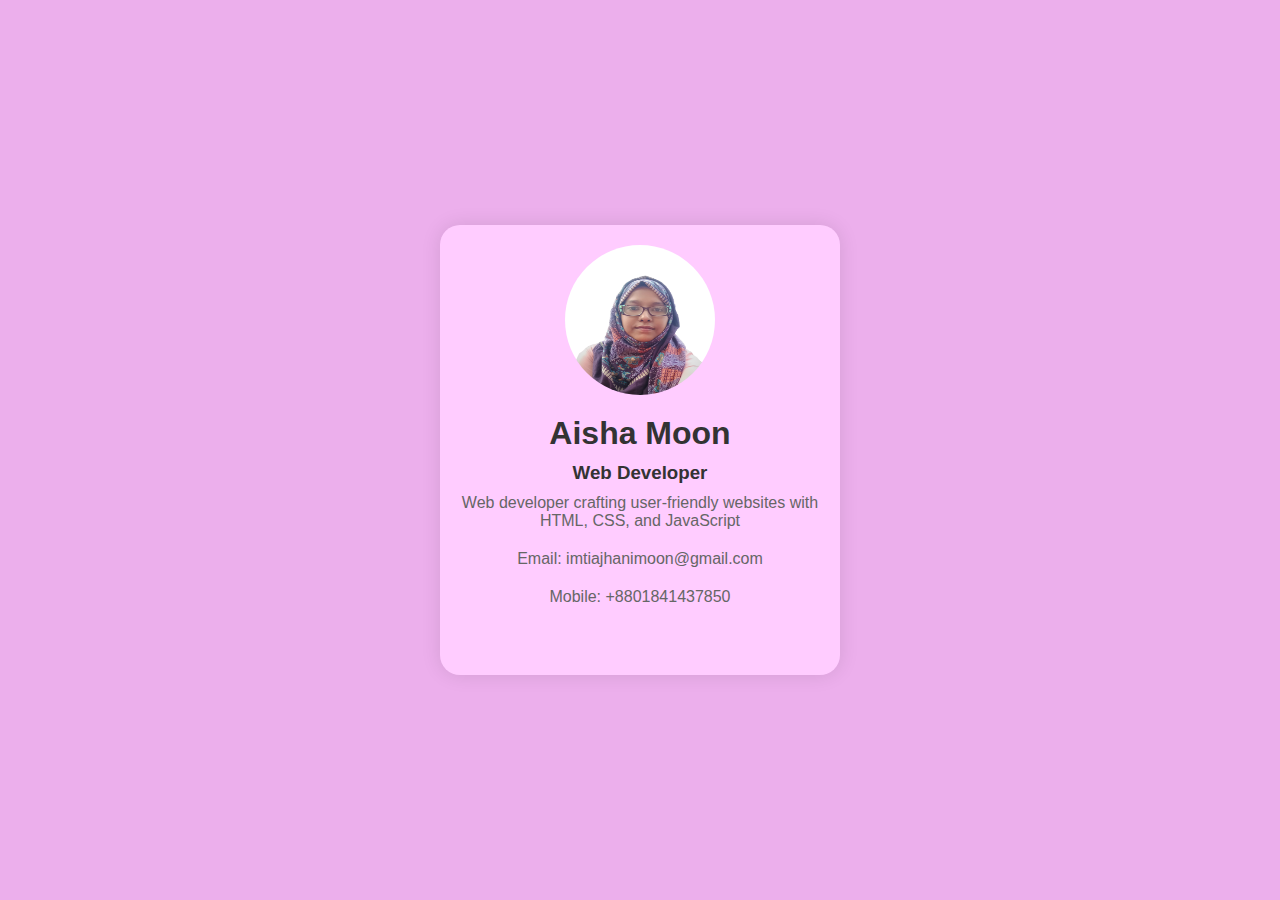
==== profile_card/index.html @ f46dc288 "assignment-1" ====
<!DOCTYPE html>
<html lang="en">
<head>
  <meta charset="UTF-8">
  <meta name="viewport" content="width=device-width, initial-scale=1.0">
  <title>Aisha Akter Moon</title>
  <link rel="stylesheet" href="style.css">
</head>
<body>
 <div class="container">
    <div class="profile-card">
        <img src="images/moon.png" class="profile-pic" alt="">
        <h1>Aisha Moon</h1>
        <h3>Web Developer</h3>
        <p>Web developer crafting user-friendly websites with HTML, CSS, and JavaScript</p>
        <p>Email: imtiajhanimoon@gmail.com</p>
        <p>Mobile: +8801841437850</p>
    </div>
 </div>
</body>
</html>
---- profile_card/style.css ----
* {
    margin: 0;
    padding: 0;
    box-sizing: border-box;
  }
  
  body {
    font-family: 'Roboto', sans-serif;
    background:#ecafec ;
  }
  
  .container {
    width: 100vw;
    height: 100vh;
    display: flex;
    justify-content: center;
    align-items: center;
  }
  
  .profile-card {
    width: 400px;
    height: 450px;
    padding: 20px; 
    background-color: #ffccff;
    border-radius: 20px;
    box-shadow: 0 0 20px rgba(0, 0, 0, 0.1);
    text-align: center;
    margin: 20px; 
  }
  
  
  
  .profile-pic {
    width: 150px; 
    height: 150px;
    border-radius: 50%;
    margin: 0 auto 20px;
    display: block;
  }
  
  h1, h3 {
    margin: 10px 0; 
    color: #333;
  }
  
  p {
    margin-bottom: 20px; 
    color: #666;
  }
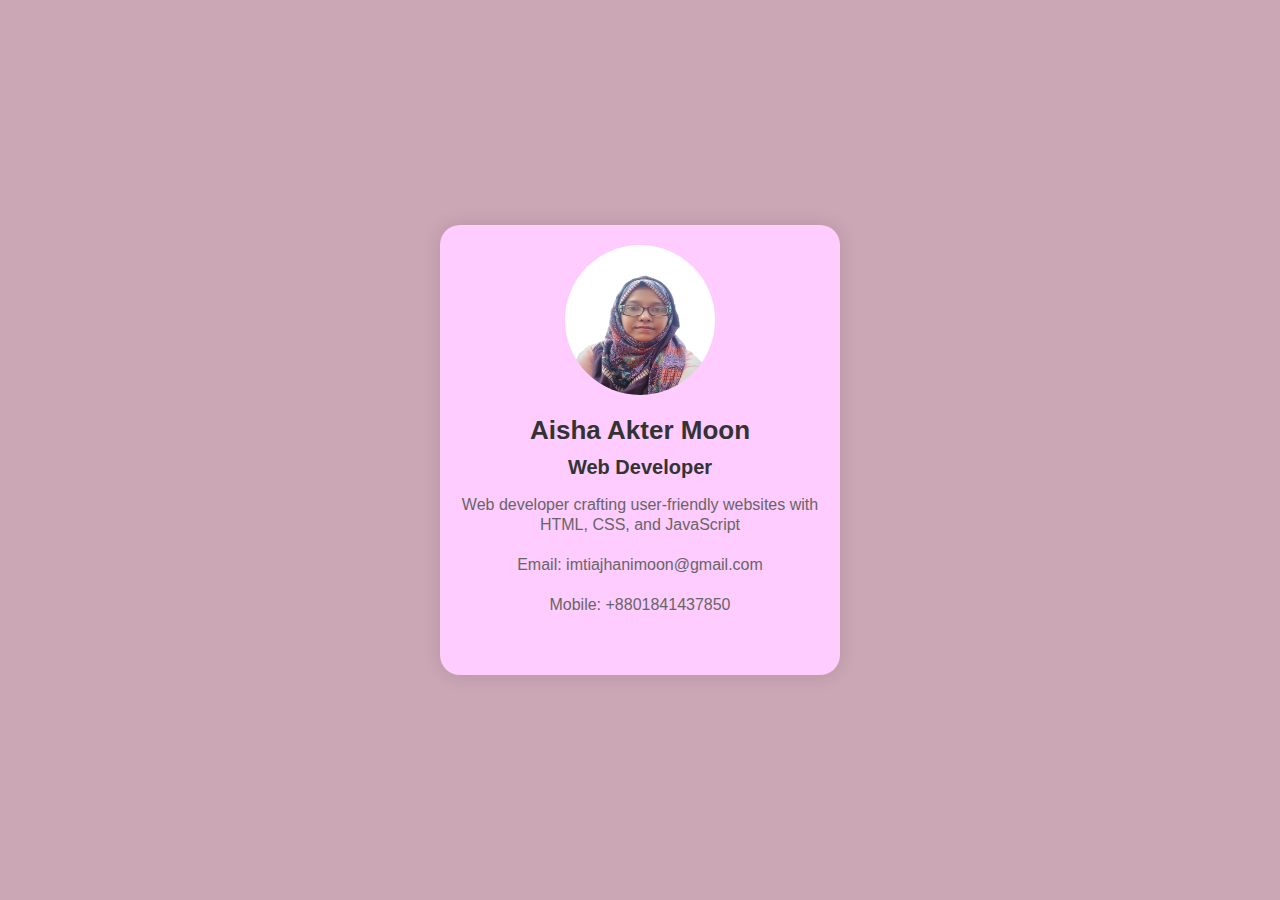
==== commit b93b3618: "added font size in profile_card" ====
--- a/profile_card/index.html
+++ b/profile_card/index.html
@@ -10,7 +10,7 @@
  <div class="container">
     <div class="profile-card">
         <img src="images/moon.png" class="profile-pic" alt="">
-        <h1>Aisha Moon</h1>
+        <h1>Aisha Akter Moon</h1>
         <h3>Web Developer</h3>
         <p>Web developer crafting user-friendly websites with HTML, CSS, and JavaScript</p>
         <p>Email: imtiajhanimoon@gmail.com</p>
--- a/profile_card/style.css
+++ b/profile_card/style.css
@@ -6,9 +6,9 @@
   
   body {
     font-family: 'Roboto', sans-serif;
-    background:#ecafec ;
-  }
-  
+    background-color: #cba6b5;
+  } 
+
   .container {
     width: 100vw;
     height: 100vh;
@@ -29,7 +29,6 @@
   }
   
   
-  
   .profile-pic {
     width: 150px; 
     height: 150px;
@@ -38,13 +37,30 @@
     display: block;
   }
   
-  h1, h3 {
+  /* h1, h3 {
     margin: 10px 0; 
     color: #333;
+  } */
+  
+  h1 {
+    margin: 10px 0;
+    color: #333;
+    font-size: 26px; 
+    text-align: center; 
   }
+  
+  h3 {
+    margin: 10px 0 16px 0; 
+    color: #333;
+    font-size: 20px;
+    text-align: center; 
+  }
+  
   
   p {
     margin-bottom: 20px; 
     color: #666;
+    font-size: 16px;
+    line-height: 20px;
   }
   